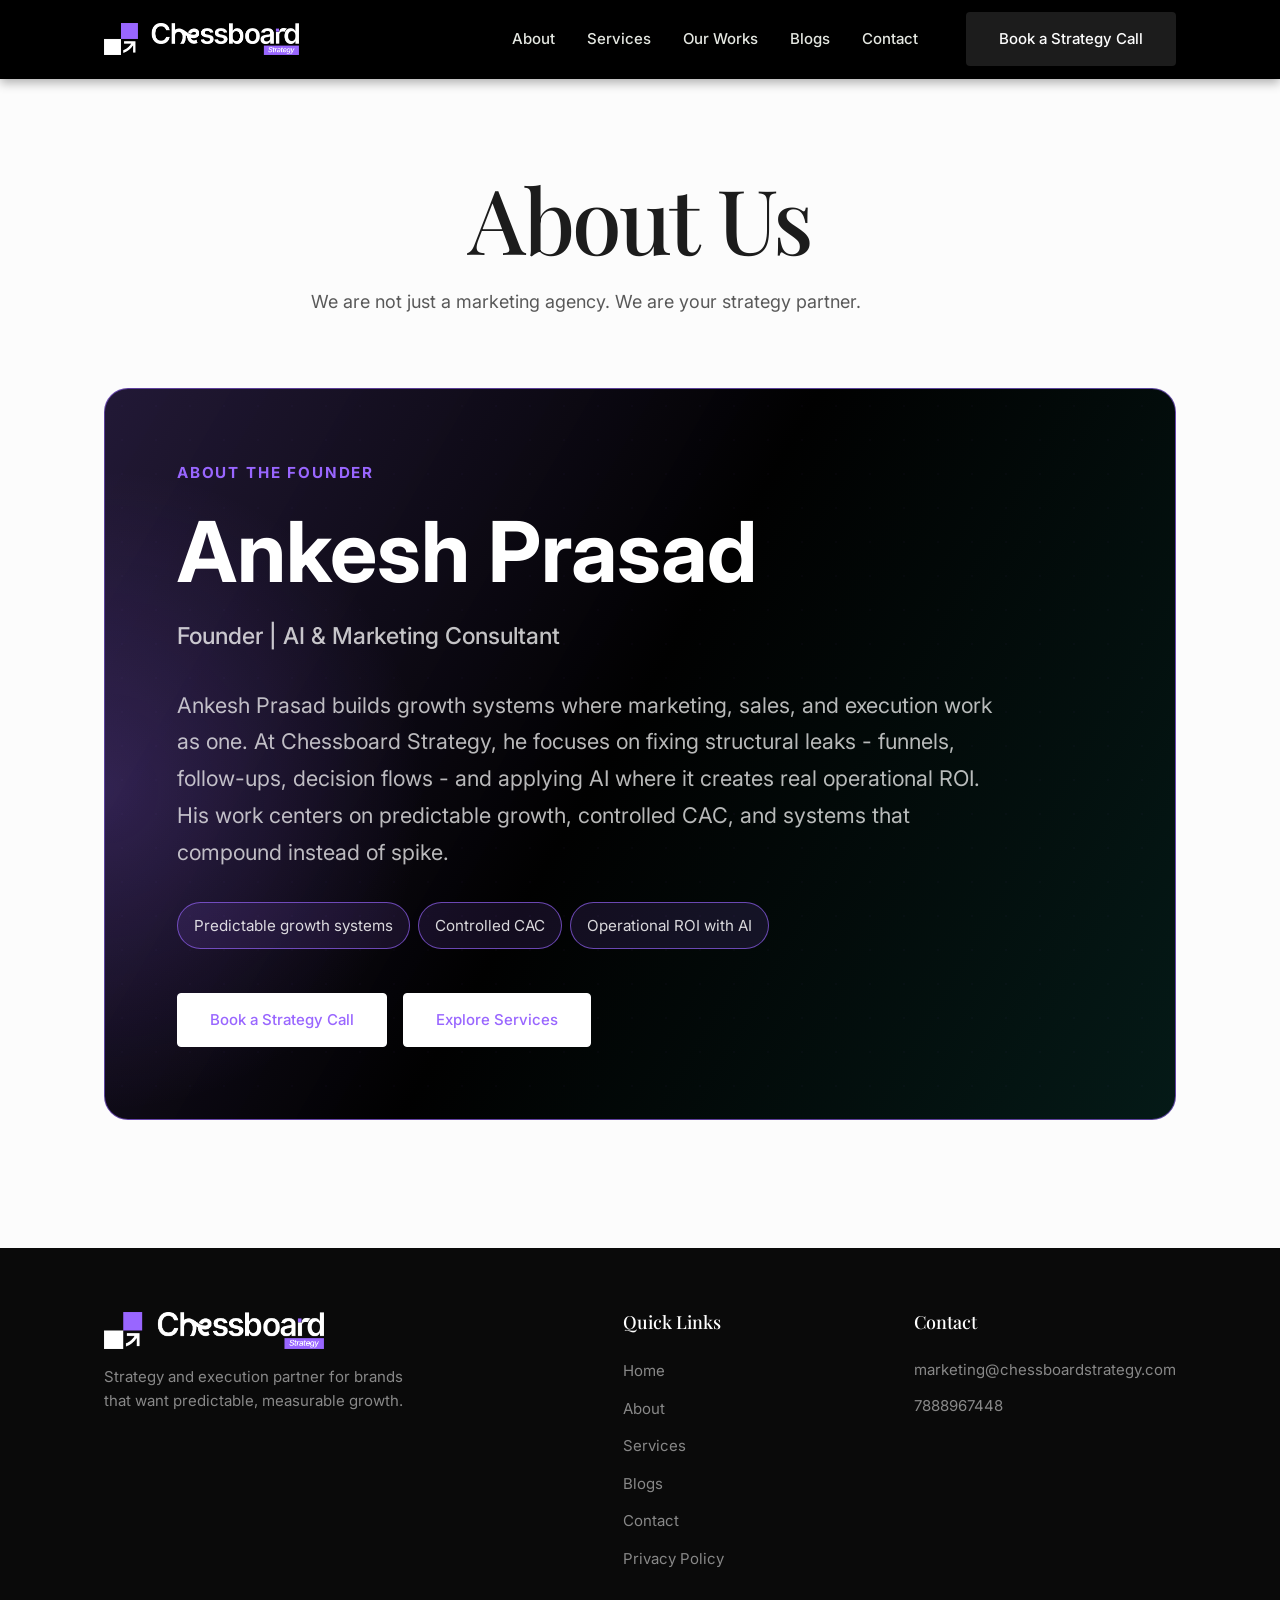
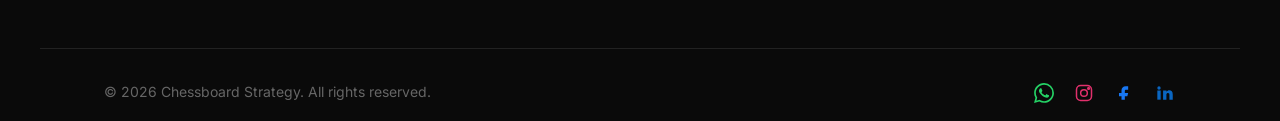
==== about.html @ 656bb7ef "Initial website commit" ====
<!DOCTYPE html>
<html lang="en">
<head>
    <meta charset="UTF-8">
    <meta name="viewport" content="width=device-width, initial-scale=1.0">
    <title>About Us | Chessboard Strategy</title>
    <meta name="description" content="Learn about Chessboard Strategy, our founder, and our strategy-first approach to business growth.">
    <link rel="preconnect" href="https://fonts.googleapis.com">
    <link rel="preconnect" href="https://fonts.gstatic.com" crossorigin>
    <link href="https://fonts.googleapis.com/css2?family=Inter:wght@300;400;500;600&family=Playfair+Display:ital,wght@0,400;0,500;0,600;0,700;1,400&display=swap" rel="stylesheet">
    <link rel="stylesheet" href="styles.css">
</head>
<body>
    <!-- Navigation -->
    <header class="site-header" id="site-header">
        <div class="container nav-container">
            <a href="index.html" class="logo">
                <img src="assets/logo_white.png" alt="Chessboard Strategy Logo">
            </a>
            <nav class="main-nav" id="main-nav">
                <ul class="nav-links">
                    <li><a href="about.html">About</a></li>
                    <li><a href="services.html">Services</a></li>
                    <li><a href="index.html#works">Our Works</a></li>
                    <li><a href="insights.html">Blogs</a></li>
                    <li><a href="contact.html">Contact</a></li>
                </ul>
                <a href="contact.html" class="btn btn-primary nav-cta">Book a Strategy Call</a>
            </nav>
            <button class="menu-toggle" id="menu-toggle" aria-label="Toggle menu">
                <span class="bar"></span><span class="bar"></span><span class="bar"></span>
            </button>
        </div>
    </header>

    <main class="about-page-main">
        <section class="about-intro section text-center fade-in-up">
            <div class="container">
                <h1 class="hero-title" style="margin-bottom: 1rem;">About Us</h1>
                <p class="hero-subtitle">We are not just a marketing agency. We are your strategy partner.</p>
            </div>
        </section>

        <!-- Founder Section -->
        <section class="founder section">
            <div class="container">
                <div class="founder-card fade-in-up">
                    <div class="founder-content">
                        <span class="founder-kicker">About the Founder</span>
                        <h2 class="founder-name">Ankesh Prasad</h2>
                        <p class="founder-title">Founder | AI & Marketing Consultant</p>
                        <p class="founder-bio">
                            Ankesh Prasad builds growth systems where marketing, sales, and execution work as one. At Chessboard Strategy, he focuses on fixing structural leaks - funnels, follow-ups, decision flows - and applying AI where it creates real operational ROI. His work centers on predictable growth, controlled CAC, and systems that compound instead of spike.
                        </p>
                        <div class="founder-tags">
                            <span class="tag">Predictable growth systems</span>
                            <span class="tag">Controlled CAC</span>
                            <span class="tag">Operational ROI with AI</span>
                        </div>
                        <div class="founder-actions">
                            <a href="contact.html" class="btn btn-primary about-founder-cta">Book a Strategy Call</a>
                            <a href="services.html" class="btn btn-outline">Explore Services</a>
                        </div>
                    </div>
                </div>
            </div>
        </section>
    </main>

    <!-- Footer -->
    <footer class="site-footer">
        <div class="container footer-container">
            <div class="footer-brand">
                <a href="index.html" class="footer-logo"><img src="assets/logo_white.png" alt="Chessboard Strategy"></a>
                <p class="footer-desc">Strategy and execution partner for brands that want predictable, measurable growth.</p>
            </div>
            <div class="footer-links">
                <h4>Quick Links</h4>
                <ul>
                    <li><a href="index.html">Home</a></li>
                    <li><a href="about.html">About</a></li>
                    <li><a href="services.html">Services</a></li>
                    <li><a href="insights.html">Blogs</a></li>
                    <li><a href="contact.html">Contact</a></li>
                    <li><a href="#">Privacy Policy</a></li>
                </ul>
            </div>
            <div class="footer-contact">
                <h4>Contact</h4>
                <p><a href="mailto:marketing@chessboardstrategy.com" style="color:#888;">marketing@chessboardstrategy.com</a></p>
                <p><a href="tel:7888967448" style="color:#888;">7888967448</a></p>
            </div>
        </div>
        <div class="container footer-bottom">
            <p>&copy; 2026 Chessboard Strategy. All rights reserved.</p>
            <div class="social-links">
                <a href="https://wa.me/917888967448" aria-label="WhatsApp" target="_blank" rel="noopener"><svg viewBox="0 0 24 24" aria-hidden="true"><path d="M17.472 14.382c-.297-.149-1.758-.867-2.03-.967-.273-.099-.471-.148-.67.15-.197.297-.767.966-.94 1.164-.173.199-.347.223-.644.075-.297-.15-1.255-.463-2.39-1.475-.888-.788-1.489-1.761-1.663-2.059-.173-.297-.018-.458.13-.606.134-.133.298-.347.446-.52.149-.174.198-.298.298-.497.099-.198.05-.371-.025-.52-.075-.149-.669-1.612-.916-2.207-.242-.579-.487-.5-.669-.51a12.8 12.8 0 0 0-.57-.01c-.198 0-.52.074-.792.372-.272.297-1.04 1.016-1.04 2.479 0 1.462 1.065 2.875 1.213 3.074.149.198 2.096 3.2 5.077 4.487.709.306 1.262.489 1.694.625.712.227 1.36.195 1.871.118.571-.085 1.758-.719 2.006-1.413.248-.694.248-1.289.173-1.413-.074-.124-.272-.198-.57-.347m-5.421 7.403h-.004a9.87 9.87 0 0 1-5.031-1.378l-.361-.214-3.741.982.998-3.648-.235-.374a9.86 9.86 0 0 1-1.51-5.26c.001-5.45 4.436-9.884 9.888-9.884 2.64 0 5.122 1.03 6.988 2.898a9.825 9.825 0 0 1 2.893 6.994c-.003 5.45-4.437 9.884-9.885 9.884m8.413-18.297A11.815 11.815 0 0 0 12.05 0C5.495 0 .16 5.335.157 11.892c0 2.096.547 4.142 1.588 5.945L.057 24l6.305-1.654a11.882 11.882 0 0 0 5.683 1.448h.005c6.554 0 11.89-5.335 11.893-11.893a11.821 11.821 0 0 0-3.48-8.413Z"></path></svg></a>
                <a href="https://www.instagram.com/chessboard.strategy/" target="_blank" rel="noopener" aria-label="Instagram"><svg viewBox="0 0 24 24" aria-hidden="true"><rect x="3" y="3" width="18" height="18" rx="5"></rect><circle cx="12" cy="12" r="4"></circle><circle cx="17.5" cy="6.5" r="1"></circle></svg></a>
                <a href="https://www.facebook.com/profile.php?id=61587739146532&sk=about" target="_blank" rel="noopener" aria-label="Facebook"><svg viewBox="0 0 24 24" aria-hidden="true"><path d="M14 8h3V4h-3c-3 0-5 2-5 5v3H6v4h3v4h4v-4h3l1-4h-4V9c0-.6.4-1 1-1z"></path></svg></a>
                <a href="#" aria-label="LinkedIn"><svg viewBox="0 0 24 24" aria-hidden="true"><path d="M4 9h4v11H4z"></path><path d="M6 4a2 2 0 1 1 0 4 2 2 0 0 1 0-4z"></path><path d="M11 9h4v1.5c.7-1 1.8-1.8 3.4-1.8 2.4 0 4.1 1.6 4.1 5V20h-4v-5.7c0-1.3-.5-2.2-1.7-2.2-1 0-1.5.6-1.8 1.2-.1.2-.1.6-.1.9V20h-4V9z"></path></svg></a>
            </div>
        </div>
    </footer>

    <script src="script.js"></script>
</body>
</html>
---- styles.css ----
/* ==========================================================================
   CSS Variables & Tokens
   ========================================================================== */
:root {
    /* Colors */
    --color-bg: #FCFCFC; /* Off-white */
    --color-bg-light: #F4F4F4; /* Very subtle grey for alternate sections */
    --color-bg-dark: #121212; /* Charcoal black */
    
    --color-text: #1C1C1C; /* Charcoal */
    --color-text-muted: #595959; /* Lighter charcoal */
    --color-text-light: #F4F4F4; /* For dark sections */
    
    --color-accent: #9BA495; /* Muted Sage Green */
    --color-accent-hover: #7E8779;
    --color-accent-light: #E4E7E1;
    --color-border: #E5E5E5;

    /* Typography */
    --font-heading: 'Playfair Display', serif;
    --font-body: 'Inter', sans-serif;
    
    /* Spacing */
    --spacing-xs: 0.5rem;
    --spacing-sm: 1rem;
    --spacing-md: 2rem;
    --spacing-lg: 4rem;
    --spacing-xl: 8rem;

    /* Transitions */
    --transition-fast: 0.2s ease-in-out;
    --transition-smooth: 0.4s cubic-bezier(0.16, 1, 0.3, 1);
    
    /* Borders & Shadows */
    --radius-sm: 4px;
    --radius-md: 8px;
    --radius-lg: 12px;
}

/* ==========================================================================
   Reset & Base
   ========================================================================== */
* {
    margin: 0;
    padding: 0;
    box-sizing: border-box;
}

html {
    scroll-behavior: smooth;
    font-size: 16px;
}

body {
    font-family: var(--font-body);
    color: var(--color-text);
    background-color: var(--color-bg);
    line-height: 1.6;
    overflow-x: hidden;
    -webkit-font-smoothing: antialiased;
    -moz-osx-font-smoothing: grayscale;
}

h1, h2, h3, h4, h5, h6 {
    font-family: var(--font-heading);
    color: var(--color-text);
    line-height: 1.2;
    font-weight: 500;
}

a {
    text-decoration: none;
    color: inherit;
    transition: color var(--transition-fast);
}

ul {
    list-style: none;
}

img {
    max-width: 100%;
    display: block;
}

.container {
    max-width: 1200px;
    margin: 0 auto;
    padding: 0 5%;
}

.section {
    padding: var(--spacing-xl) 0;
}

.section-header {
    margin-bottom: var(--spacing-lg);
    text-align: center;
}

.section-title {
    font-size: 2.5rem;
    margin-bottom: var(--spacing-sm);
}

.section-subtitle {
    font-size: 1.125rem;
    color: var(--color-text-muted);
    max-width: 600px;
    margin: 0 auto;
}

.bg-light {
    background-color: var(--color-bg-light);
}

.bg-dark {
    background-color: var(--color-bg-dark);
    color: var(--color-text-light);
}

.bg-dark h1, .bg-dark h2, .bg-dark h3, .bg-dark h4 {
    color: var(--color-text-light);
}

.text-center {
    text-align: center;
}

.about-page-main {
    padding-top: 100px;
}

.about-intro {
    padding: 4rem 0 2.5rem;
}

.about-intro .hero-title {
    font-size: clamp(3.5rem, 7vw, 6rem);
}

.about-intro + .founder {
    padding-top: 0;
}

.insights-page-main {
    padding-top: 92px;
    background-color: #ffffff;
}

.blog-hero {
    padding: clamp(3rem, 6vw, 5rem) 0 1.75rem;
}

.blog-eyebrow {
    display: block;
    margin-bottom: 1rem;
    color: #9966FF;
    font-size: 0.8rem;
    font-weight: 700;
    letter-spacing: 0.16em;
    text-transform: uppercase;
}

.blog-hero-title {
    max-width: 1180px;
    margin-bottom: 1rem;
    color: #111111;
    font-family: var(--font-body);
    font-size: clamp(2.25rem, 4.4vw, 4.2rem);
    font-weight: 700;
    line-height: 1.04;
}

.blog-hero-title span {
    color: #9966FF;
}

.blog-hero-subtitle {
    max-width: 880px;
    color: #3b3b3b;
    font-size: clamp(1.1rem, 2vw, 1.45rem);
    line-height: 1.55;
}

/* ==========================================================================
   Buttons
   ========================================================================== */
.btn {
    display: inline-flex;
    align-items: center;
    gap: 0.5rem;
    padding: 0.875rem 2rem;
    font-family: var(--font-body);
    font-size: 0.9375rem;
    font-weight: 500;
    text-align: center;
    border-radius: var(--radius-sm);
    cursor: pointer;
    transition: all var(--transition-fast);
    border: 1px solid transparent;
}

.btn-primary {
    background-color: var(--color-text);
    color: var(--color-bg);
}

.btn-primary:hover {
    background-color: #9966FF;
    color: #fff;
}

.btn-outline {
    background-color: transparent;
    border-color: var(--color-text);
    color: var(--color-text);
}

.btn-outline:hover {
    background-color: var(--color-text);
    color: var(--color-bg);
}

.btn-outline-light {
    background-color: transparent;
    border-color: var(--color-text-light);
    color: var(--color-text-light);
}

.btn-outline-light:hover {
    background-color: var(--color-text-light);
    color: var(--color-bg-dark);
}

/* ==========================================================================
   Header & Navigation
   ========================================================================== */
.site-header {
    position: fixed;
    top: 0;
    left: 0;
    width: 100%;
    z-index: 100;
    background-color: #000000;
    box-shadow: 0 4px 10px rgba(0, 0, 0, 0.3);
    border-bottom: 1px solid transparent;
    transition: border-bottom var(--transition-fast), padding var(--transition-fast), background-color var(--transition-fast);
    padding: 0.75rem 0; /* Reduced nav height */
}

.site-header.scrolled {
    padding: 0.5rem 0; /* Reduced scrolled nav height */
    background-color: rgba(0, 0, 0, 0.95);
    backdrop-filter: blur(10px);
}

.nav-container {
    display: flex;
    justify-content: space-between;
    align-items: center;
}

.logo {
    display: flex;
    align-items: center;
}

.logo img {
    height: 32px; /* Reverted to 32px */
    width: auto;
    display: block;
}

.main-nav {
    display: flex;
    align-items: center;
    gap: 3rem;
}

.nav-links {
    display: flex;
    gap: 2rem;
}

.nav-links a {
    font-size: 0.9375rem;
    font-weight: 500;
    color: #E4E7E1;
}

.nav-links a:hover {
    color: #FFFFFF;
}

.menu-toggle {
    display: none;
    flex-direction: column;
    gap: 6px;
    background: none;
    border: none;
    cursor: pointer;
}

.menu-toggle .bar {
    width: 24px;
    height: 2px;
    background-color: #FFFFFF;
    transition: var(--transition-fast);
}

/* ==========================================================================
   Hero Section
   ========================================================================== */
.hero {
    min-height: 100vh;
    display: flex;
    align-items: center;
    padding-top: 80px;
    position: relative;
    overflow: hidden;
    background-color: #000000;
    color: #9966FF;
}

.medusae-canvas {
    position: absolute;
    inset: 0;
    width: 100%;
    height: 100%;
    pointer-events: none;
    z-index: 1;
    opacity: 0.95;
}

.hero::after {
    content: "";
    position: absolute;
    inset: 0;
    z-index: 2;
    pointer-events: none;
    background:
        radial-gradient(circle at 50% 48%, rgba(0, 0, 0, 0.12), transparent 42%),
        linear-gradient(180deg, rgba(0, 0, 0, 0), rgba(0, 0, 0, 0.28) 92%);
}

.hero-btn {
    background-color: transparent !important;
    border: 1px solid #FFFFFF !important;
    color: #FFFFFF !important;
    transition: all 0.3s ease;
}

.hero-btn:hover, .hero-btn:active {
    background-color: #9966FF !important;
    border-color: #9966FF !important;
    color: #FFFFFF !important;
}

@supports (background: paint(something)) {
    #hero {
        --ring-radius: 100;
        --ring-thickness: 600;
        --particle-count: 80;
        --particle-rows: 25;
        --particle-size: 2;
        --particle-color: colourful; /* Custom colorful option added */
        --particle-min-alpha: 0.1;
        --particle-max-alpha: 1.0;
        --seed: 200;
        background-image: paint(ring-particles);
    }
}

@property --animation-tick { syntax: '<number>'; inherits: false; initial-value: 0; }
@property --ring-radius { syntax: '<number> | auto'; inherits: false; initial-value: auto; }
@property --ring-x { syntax: '<number>'; inherits: false; initial-value: 50; }
@property --ring-y { syntax: '<number>'; inherits: false; initial-value: 50; }
@property --ring-interactive { syntax: '<number>'; inherits: false; initial-value: 0; }

@keyframes ripple { 0% { --animation-tick: 0; } 100% { --animation-tick: 1; } }
@keyframes ring { 0% { --ring-radius: 150; } 100% { --ring-radius: 250; } }

#hero {
    animation: ripple 6s linear infinite, ring 6s ease-in-out infinite alternate;
    transition: --ring-x 3s ease, --ring-y 3s ease;
}

.hero-container {
    width: 100%;
    position: relative;
    z-index: 3;
}

.trust-line {
    font-size: 0.875rem;
    text-transform: uppercase;
    letter-spacing: 0.05em;
    color: var(--color-accent);
    margin-bottom: var(--spacing-sm);
    font-weight: 600;
}

.hero-title {
    font-size: clamp(3rem, 5vw, 4.5rem);
    margin-bottom: var(--spacing-md);
    letter-spacing: -0.03em;
}

.hero-subtitle {
    font-size: 1.125rem;
    color: var(--color-text-muted);
    margin-bottom: var(--spacing-md);
    max-width: 90%;
}

.hero-actions {
    display: flex;
    gap: 1rem;
}



/* ==========================================================================
   Pillars Section
   ========================================================================== */
.pillars-grid {
    display: grid;
    grid-template-columns: repeat(3, 1fr);
    gap: var(--spacing-md);
}

.pillar-card {
    padding: var(--spacing-md);
    border: 1px solid var(--color-border);
    border-radius: var(--radius-md);
    background: #fff;
    transition: transform var(--transition-smooth);
}

.pillar-card:hover {
    transform: translateY(-5px);
}

.pillar-title {
    font-size: 1.5rem;
    margin-bottom: var(--spacing-sm);
}

.pillar-text {
    color: var(--color-text-muted);
    font-size: 0.9375rem;
}

/* ==========================================================================
   Services Section
   ========================================================================== */
.services-grid {
    display: grid;
    grid-template-columns: repeat(auto-fit, minmax(320px, 1fr));
    gap: var(--spacing-md);
}

.service-card {
    background-color: #fff;
    padding: var(--spacing-md);
    border: 1px solid var(--color-border);
    border-radius: var(--radius-md);
    transition: border-color var(--transition-fast);
}

.service-card:hover {
    border-color: var(--color-text);
}

.service-title {
    font-size: 1.5rem;
    margin-bottom: var(--spacing-sm);
}

.service-card p {
    font-size: 0.9375rem;
    margin-bottom: 0.5rem;
    color: var(--color-text-muted);
}

.service-card strong {
    color: var(--color-text);
    font-weight: 500;
}

.service-link {
    display: inline-block;
    margin-top: var(--spacing-sm);
    font-weight: 500;
    font-size: 0.9375rem;
    color: var(--color-accent);
}

.service-link:hover {
    color: var(--color-text);
}

.services-detail {
    background-color: #000000;
    color: #ffffff;
}

.service-nav {
    position: sticky;
    top: 76px;
    z-index: 10;
    display: flex;
    flex-wrap: wrap;
    gap: 0.75rem;
    margin-bottom: 3rem;
    padding: 1rem;
    border: 1px solid rgba(255, 255, 255, 0.1);
    border-radius: var(--radius-md);
    background-color: rgba(10, 10, 10, 0.88);
    backdrop-filter: blur(12px);
}

.service-nav a {
    padding: 0.65rem 0.95rem;
    border: 1px solid rgba(255, 255, 255, 0.12);
    border-radius: 999px;
    color: rgba(255, 255, 255, 0.72);
    font-size: 0.9rem;
}

.service-nav a:hover {
    border-color: #9966FF;
    color: #ffffff;
}

.service-detail-card {
    scroll-margin-top: 120px;
    margin-bottom: 2rem;
    padding: clamp(1.5rem, 4vw, 3rem);
    border: 1px solid rgba(153, 102, 255, 0.28);
    border-radius: 24px;
    background:
        linear-gradient(135deg, rgba(153, 102, 255, 0.1), rgba(255, 255, 255, 0.03)),
        #17171D;
}

.service-detail-main {
    max-width: 850px;
    margin-bottom: 2rem;
}

.service-kicker {
    display: inline-block;
    margin-bottom: 0.9rem;
    color: #9966FF;
    font-size: 0.82rem;
    font-weight: 700;
    text-transform: uppercase;
    letter-spacing: 0.08em;
}

.service-detail-main h2 {
    color: #ffffff;
    font-family: var(--font-body);
    font-size: clamp(2rem, 4vw, 3.4rem);
    font-weight: 700;
    margin-bottom: 1rem;
}

.service-detail-main p,
.service-detail-grid p,
.service-detail-grid li {
    color: rgba(255, 255, 255, 0.68);
    font-size: 1rem;
}

.service-detail-grid {
    display: grid;
    grid-template-columns: 1.35fr 1fr;
    gap: 1.25rem;
}

.service-detail-grid > div {
    padding: 1.25rem;
    border: 1px solid rgba(255, 255, 255, 0.09);
    border-radius: 16px;
    background-color: rgba(0, 0, 0, 0.18);
}

.service-detail-grid h3 {
    color: #ffffff;
    font-family: var(--font-body);
    font-size: 1.05rem;
    font-weight: 700;
    margin-bottom: 0.85rem;
}

.service-detail-grid ul {
    display: grid;
    gap: 0.65rem;
    list-style: none;
}

.service-detail-grid li {
    position: relative;
    padding-left: 1rem;
}

.service-detail-grid li::before {
    content: "";
    position: absolute;
    left: 0;
    top: 0.7em;
    width: 5px;
    height: 5px;
    border-radius: 50%;
    background-color: #9966FF;
}

.services-summary-section {
    margin-top: 5rem;
}

.services-explore-wrap {
    position: relative;
    display: inline-flex;
    flex-direction: column;
    align-items: center;
}

.home-service-nav {
    position: absolute;
    top: calc(100% + 1.25rem);
    left: 50%;
    z-index: 5;
    width: min(902px, 90vw);
    display: flex;
    flex-wrap: wrap;
    gap: 0.75rem;
    justify-content: flex-start;
    padding: 1rem;
    border: 1px solid rgba(255, 255, 255, 0.1);
    border-radius: 6px;
    background-color: #050505;
    box-shadow: 0 18px 46px rgba(0, 0, 0, 0.42);
    opacity: 0;
    visibility: hidden;
    transform: translate(-50%, 10px);
    transition: opacity var(--transition-fast), transform var(--transition-fast), visibility var(--transition-fast);
}

.services-explore-wrap:hover .home-service-nav,
.services-explore-wrap:focus-within .home-service-nav {
    opacity: 1;
    visibility: visible;
    transform: translate(-50%, 0);
}

.home-service-nav a {
    display: inline-flex;
    align-items: center;
    min-height: 44px;
    padding: 0.65rem 1rem;
    border: 1px solid rgba(255, 255, 255, 0.12);
    border-radius: 999px;
    color: rgba(255, 255, 255, 0.68);
    font-size: 0.92rem;
    font-weight: 600;
    white-space: nowrap;
}

.home-service-nav a:hover {
    border-color: #9966FF;
    color: #ffffff;
}

.premium-services {
    text-align: center;
}

.premium-services-header {
    max-width: 760px;
    margin: 0 auto 4rem;
}

.premium-services-header h3 {
    color: #ffffff;
    font-family: var(--font-body);
    font-size: clamp(2.5rem, 5vw, 4rem);
    font-weight: 700;
    line-height: 1.05;
    margin-bottom: 1.25rem;
}

.premium-services-header p {
    color: rgba(255, 255, 255, 0.62);
    font-size: clamp(1.05rem, 2vw, 1.45rem);
    line-height: 1.6;
}

.premium-services-grid {
    display: grid;
    grid-template-columns: repeat(2, minmax(0, 1fr));
    gap: 2rem;
    text-align: left;
}

.premium-service-card {
    min-height: 160px;
    display: grid;
    grid-template-columns: auto 1fr auto;
    align-items: center;
    gap: 1.75rem;
    padding: 2rem;
    border: 1px solid rgba(255, 255, 255, 0.12);
    border-radius: 24px;
    background:
        linear-gradient(135deg, rgba(153, 102, 255, 0.08), rgba(255, 255, 255, 0.03)),
        #17171D;
    color: #ffffff;
    transition: transform var(--transition-fast), border-color var(--transition-fast), box-shadow var(--transition-fast);
}

.premium-service-card:hover {
    transform: translateY(-4px);
    border-color: rgba(153, 102, 255, 0.82);
    box-shadow: 0 18px 60px rgba(153, 102, 255, 0.16);
}

.premium-service-icon {
    display: flex;
    align-items: center;
    justify-content: center;
    width: 72px;
    height: 72px;
    position: relative;
    border-radius: 20px;
    background-color: rgba(153, 102, 255, 0.16);
    color: #9966FF;
    overflow: hidden;
}

.premium-service-icon svg {
    width: 32px;
    height: 32px;
    transition: transform var(--transition-fast);
}

.premium-service-card:hover .premium-service-icon {
    background-color: rgba(153, 102, 255, 0.24);
}

.premium-service-card:hover .premium-service-icon svg {
    transform: scale(1.1);
}

/* Animations for specific SVGs */
.premium-service-card:hover .icon-strategy .svg-pulse {
    animation: icon-pulse-anim 1.5s ease-in-out infinite alternate;
}

.premium-service-card:hover .icon-growth .bar-1 { animation: bar-rise 0.8s ease infinite alternate; }
.premium-service-card:hover .icon-growth .bar-2 { animation: bar-rise 0.8s ease 0.2s infinite alternate; }
.premium-service-card:hover .icon-growth .bar-3 { animation: bar-rise 0.8s ease 0.4s infinite alternate; }

.premium-service-card:hover .icon-ads .svg-spin {
    animation: icon-spin-anim 4s linear infinite;
}

.premium-service-card:hover .icon-social .node-1 { animation: node-pop 1s ease infinite alternate; }
.premium-service-card:hover .icon-social .node-2 { animation: node-pop 1s ease 0.3s infinite alternate; }
.premium-service-card:hover .icon-social .node-3 { animation: node-pop 1s ease 0.6s infinite alternate; }

.premium-service-card:hover .icon-web .code-left { animation: code-move-left 1s ease infinite alternate; }
.premium-service-card:hover .icon-web .code-right { animation: code-move-right 1s ease infinite alternate; }
.premium-service-card:hover .icon-web .code-slash { animation: code-slash-tilt 1s ease infinite alternate; }

.premium-service-card:hover .icon-revenue .money-path {
    animation: money-flow 1.5s ease infinite alternate;
}

.premium-service-copy {
    display: grid;
    gap: 0.35rem;
}

.premium-service-copy strong {
    color: #ffffff;
    font-size: clamp(1.25rem, 2vw, 1.65rem);
    line-height: 1.2;
}

.premium-service-copy small {
    color: rgba(255, 255, 255, 0.52);
    font-size: 1rem;
}

.premium-service-arrow {
    color: rgba(255, 255, 255, 0.42);
    font-size: 2rem;
    transition: color var(--transition-fast), transform var(--transition-fast);
}

.premium-service-card:hover .premium-service-arrow {
    color: #9966FF;
    transform: translateX(4px);
}

@keyframes icon-pulse-anim {
    to { transform: scale(1.15); opacity: 0.7; transform-origin: center; }
}

@keyframes bar-rise {
    0% { transform: scaleY(0.7); transform-origin: bottom; }
    100% { transform: scaleY(1.1); transform-origin: bottom; }
}

@keyframes icon-spin-anim {
    to { transform: rotate(360deg); transform-origin: center; }
}

@keyframes node-pop {
    to { transform: scale(1.5); transform-origin: center; fill: currentColor; }
}

@keyframes code-move-left {
    to { transform: translateX(-2px); }
}

@keyframes code-move-right {
    to { transform: translateX(2px); }
}

@keyframes code-slash-tilt {
    to { transform: rotate(10deg); transform-origin: center; }
}

@keyframes money-flow {
    0% { stroke-dasharray: 40; stroke-dashoffset: 40; }
    100% { stroke-dasharray: 40; stroke-dashoffset: 0; }
}

/* ==========================================================================
   Process Timeline
   ========================================================================== */
.process-timeline {
    display: grid;
    grid-template-columns: repeat(6, 1fr);
    gap: var(--spacing-sm);
    position: relative;
}

.process-timeline::before {
    content: '';
    position: absolute;
    top: 24px;
    left: 5%;
    right: 5%;
    height: 1px;
    background-color: var(--color-border);
    z-index: 0;
}

.process-step {
    text-align: center;
    position: relative;
    z-index: 1;
}

.process-icon {
    display: flex;
    align-items: center;
    justify-content: center;
    width: 48px;
    height: 48px;
    background-color: var(--color-bg);
    border: 1px solid var(--color-border);
    border-radius: 50%;
    margin: 0 auto var(--spacing-sm);
    font-family: var(--font-heading);
    font-size: 1.75rem;
    color: var(--color-accent);
    transition: border-color var(--transition-fast), box-shadow var(--transition-fast);
}

.process-step:hover .process-icon,
.process-step:active .process-icon {
    border-color: #9966FF;
    box-shadow: 0 0 0 3px rgba(153, 102, 255, 0.18);
}

.process-title {
    font-size: 1.125rem;
    margin-bottom: 0.5rem;
}

.process-text {
    font-size: 0.875rem;
    color: var(--color-text-muted);
}

/* ==========================================================================
   Founder Section
   ========================================================================== */
.founder-card {
    position: relative;
    overflow: hidden;
    background:
        radial-gradient(circle at 0% 55%, rgba(153, 102, 255, 0.2), transparent 28%),
        linear-gradient(120deg, rgba(153, 102, 255, 0.18), rgba(0, 0, 0, 0.92) 48%, rgba(4, 27, 24, 0.92)),
        #08080A;
    border: 1px solid rgba(153, 102, 255, 0.58);
    border-radius: 24px;
    overflow: hidden;
}

.founder-card::before {
    content: "";
    position: absolute;
    inset: 0;
    pointer-events: none;
    background-image: radial-gradient(circle, rgba(153, 102, 255, 0.2) 1px, transparent 1px);
    background-size: 34px 34px;
    opacity: 0.12;
}

.founder-content {
    position: relative;
    z-index: 1;
    max-width: 960px;
    padding: clamp(2rem, 6vw, 4.5rem);
    display: flex;
    flex-direction: column;
    justify-content: center;
}

.founder-kicker {
    margin-bottom: 1.5rem;
    color: #9966FF;
    font-size: 0.95rem;
    font-weight: 700;
    letter-spacing: 0.12em;
    text-transform: uppercase;
}

.founder-name {
    color: #ffffff;
    font-family: var(--font-body);
    font-size: clamp(3rem, 7vw, 5.25rem);
    font-weight: 700;
    line-height: 1;
    margin-bottom: 1.5rem;
}

.founder-title {
    color: rgba(255, 255, 255, 0.76);
    font-weight: 500;
    margin-bottom: 2rem;
    font-size: clamp(1.15rem, 2vw, 1.45rem);
}

.founder-bio {
    max-width: 890px;
    color: rgba(255, 255, 255, 0.72);
    margin-bottom: var(--spacing-md);
    font-size: clamp(1.05rem, 2vw, 1.35rem);
    line-height: 1.7;
}

.founder-tags {
    display: flex;
    flex-wrap: wrap;
    gap: 0.5rem;
    margin-bottom: var(--spacing-md);
}

.tag {
    font-size: 0.95rem;
    padding: 0.65rem 1rem;
    border: 1px solid rgba(153, 102, 255, 0.65);
    border-radius: 50px;
    color: rgba(255, 255, 255, 0.84);
    background-color: rgba(153, 102, 255, 0.12);
}

.founder-actions {
    display: flex;
    flex-wrap: wrap;
    gap: 1rem;
    margin-top: 0.75rem;
}

.founder-actions .btn-primary {
    background-color: #ffffff;
    border-color: #ffffff;
    color: #9966FF;
}

.founder-actions .about-founder-cta {
    background-color: #ffffff !important;
    border-color: #ffffff !important;
    color: #9966FF !important;
}

.founder-actions .about-founder-cta:hover,
.founder-actions .about-founder-cta:active {
    background-color: #9966FF !important;
    border-color: #9966FF !important;
    color: #ffffff !important;
}

.founder-actions .btn-outline {
    background-color: #ffffff;
    border-color: #ffffff;
    color: #9966FF;
}

.founder-actions .btn-outline:hover,
.founder-actions .btn-outline:active {
    background-color: #9966FF;
    border-color: #9966FF;
    color: #ffffff;
}

/* ==========================================================================
   Works / Video Slider
   ========================================================================== */
.works {
    overflow: hidden;
    background-color: #000000;
    color: #ffffff;
}

.works .container {
    max-width: 1440px;
}

.works .section-header {
    text-align: center;
    margin-bottom: 2.5rem;
}

.works .section-title {
    max-width: 1180px;
    color: #ffffff;
    font-family: var(--font-body);
    font-size: clamp(2.6rem, 5vw, 4.6rem);
    font-weight: 700;
    line-height: 1.05;
    margin: 0 auto 1.5rem;
}

.works .section-subtitle {
    max-width: none;
    margin: 0 auto;
    color: rgba(255, 255, 255, 0.86);
    font-size: clamp(1.1rem, 2vw, 1.7rem);
}

.scene,
.a3d {
    display: block;
}

.scene {
    min-height: 440px;
    overflow: hidden;
    perspective: none;
    mask: linear-gradient(90deg, transparent, #000 8% 92%, transparent);
}

.a3d {
    display: grid;
    grid-auto-flow: column;
    grid-auto-columns: minmax(260px, 18vw);
    gap: 2rem;
    width: max-content;
    padding: 2rem 8vw;
    transform-style: flat;
    animation: works-slide-x 36s linear infinite alternate;
}

.scene:hover .a3d {
    animation-play-state: paused;
}

@keyframes works-slide-x {
    to {
        transform: translateX(calc(-100% + 100vw));
    }
}

.scene .card {
    width: 100%;
    aspect-ratio: 7 / 10;
    object-fit: cover;
    border-radius: 1.5em;
    backface-visibility: visible;
    box-shadow: 0 24px 70px rgba(0, 0, 0, 0.42);
    transform: none;
    background-color: #000000;
}

@media (prefers-reduced-motion: reduce) {
    .a3d {
        animation-duration: 128s;
    }
}

.video-slider {
    display: none;
    position: relative;
}

.video-slider-track {
    display: grid;
    grid-auto-flow: column;
    grid-auto-columns: minmax(380px, 31%);
    gap: 2rem;
    overflow-x: auto;
    scroll-snap-type: x mandatory;
    scroll-behavior: smooth;
    scrollbar-width: none;
    padding: 0 0 0.75rem;
}

.video-slider-track::-webkit-scrollbar {
    display: none;
}

.video-slide {
    scroll-snap-align: start;
}

.video-placeholder {
    position: relative;
    aspect-ratio: 3 / 4.2;
    min-height: 620px;
    border: 1px solid rgba(255, 255, 255, 0.1);
    border-radius: 18px;
    overflow: hidden;
    background:
        linear-gradient(135deg, rgba(153, 102, 255, 0.12), rgba(255, 255, 255, 0.03)),
        #111111;
}

.work-video {
    width: 100%;
    height: 100%;
    display: block;
    object-fit: cover;
    background-color: #000000;
}

.video-play-icon {
    position: absolute;
    left: 50%;
    top: 50%;
    width: 64px;
    height: 64px;
    transform: translate(-50%, -50%);
    border: 1px solid rgba(28, 28, 28, 0.24);
    border-radius: 50%;
    background-color: rgba(0, 0, 0, 0.68);
}

.video-play-icon::after {
    content: "";
    position: absolute;
    left: 26px;
    top: 20px;
    width: 0;
    height: 0;
    border-top: 12px solid transparent;
    border-bottom: 12px solid transparent;
    border-left: 18px solid #9966FF;
}

.slider-btn {
    position: absolute;
    top: 50%;
    z-index: 5;
    width: 44px;
    height: 44px;
    transform: translateY(-50%);
    border: 1px solid rgba(255, 255, 255, 0.24);
    border-radius: 50%;
    background-color: rgba(0, 0, 0, 0.72);
    color: #ffffff;
    font-size: 2rem;
    line-height: 1;
    cursor: pointer;
    transition: border-color var(--transition-fast), color var(--transition-fast), box-shadow var(--transition-fast);
}

.slider-btn:hover {
    border-color: #9966FF;
    color: #9966FF;
    box-shadow: 0 0 0 3px rgba(153, 102, 255, 0.16);
}

.slider-btn-prev {
    left: 1rem;
}

.slider-btn-next {
    right: 1rem;
}

/* ==========================================================================
   Clients
   ========================================================================== */
.clients-label {
    font-size: 0.875rem;
    text-transform: uppercase;
    letter-spacing: 0.1em;
    color: var(--color-text-muted);
    margin-bottom: var(--spacing-md);
}

.clients-marquee {
    display: flex;
    overflow: hidden;
    width: 100%;
    mask-image: linear-gradient(90deg, transparent, #000 10%, #000 90%, transparent);
}

.clients-logo-strip {
    display: flex;
    flex: 0 0 auto;
    align-items: center;
    gap: clamp(3rem, 7vw, 7rem);
    min-width: max-content;
    padding-right: clamp(3rem, 7vw, 7rem);
    animation: clients-marquee 28s linear infinite;
}

.clients-marquee:hover .clients-logo-strip {
    animation-play-state: paused;
}

.client-logo {
    display: inline-flex;
    align-items: center;
    justify-content: center;
    transition: opacity var(--transition-fast);
    opacity: 0.78;
    cursor: default;
}

.client-logo img {
    width: auto;
    height: clamp(48px, 6vw, 82px);
    max-width: 180px;
    object-fit: contain;
}

.client-logo:hover {
    opacity: 1;
}

@keyframes clients-marquee {
    to {
        transform: translateX(-100%);
    }
}

/* ==========================================================================
   Blog Section
   ========================================================================== */
.blog-page-section {
    padding: 1.5rem 0 var(--spacing-xl);
}

.blog-grid {
    display: grid;
    grid-template-columns: repeat(3, minmax(0, 1fr));
    gap: 1.5rem;
}

.blog-card {
    overflow: hidden;
    background-color: #ffffff;
    border: 1px solid #e8e8e8;
    border-radius: 14px;
    box-shadow: 0 18px 42px rgba(0, 0, 0, 0.08);
    transition: transform var(--transition-fast), box-shadow var(--transition-fast), border-color var(--transition-fast);
}

.blog-card:hover {
    transform: translateY(-4px);
    border-color: rgba(153, 102, 255, 0.35);
    box-shadow: 0 24px 56px rgba(0, 0, 0, 0.12);
}

.blog-image {
    width: 100%;
    aspect-ratio: 16 / 9;
    object-fit: cover;
    background-color: #f2f2f2;
}

.blog-card-body {
    padding: 1.25rem;
}

.blog-tag {
    font-size: 0.75rem;
    text-transform: uppercase;
    letter-spacing: 0.12em;
    color: #9966FF;
    font-weight: 700;
    display: block;
    margin-bottom: 0.7rem;
}

.blog-title {
    color: #111111;
    font-family: var(--font-body);
    font-size: clamp(1.2rem, 1.6vw, 1.55rem);
    font-weight: 700;
    line-height: 1.25;
    margin-bottom: 0.75rem;
}

.blog-excerpt {
    color: #4f4f4f;
    font-size: 1rem;
    line-height: 1.65;
    margin-bottom: 1.25rem;
}

.blog-link {
    color: #111111;
    font-size: 0.95rem;
    font-weight: 700;
}

.blog-link:hover {
    color: #9966FF;
}

.article-main {
    padding-top: 92px;
    background-color: #ffffff;
}

.article-hero {
    padding: clamp(3rem, 6vw, 5.25rem) 0 2rem;
}

.article-kicker {
    display: block;
    margin-bottom: 1rem;
    color: #9966FF;
    font-size: 0.8rem;
    font-weight: 700;
    letter-spacing: 0.16em;
    text-transform: uppercase;
}

.article-title {
    max-width: 980px;
    margin-bottom: 1rem;
    color: #111111;
    font-family: var(--font-body);
    font-size: clamp(2.5rem, 5vw, 4.75rem);
    font-weight: 700;
    line-height: 1.05;
}

.article-summary {
    max-width: 780px;
    color: #4f4f4f;
    font-size: clamp(1.05rem, 2vw, 1.35rem);
    line-height: 1.6;
}

.article-image {
    width: 100%;
    max-height: 520px;
    object-fit: cover;
    border-radius: 16px;
    margin-top: 2.5rem;
}

.article-content {
    max-width: 820px;
    padding: 2rem 5% var(--spacing-xl);
}

.article-content h2 {
    margin: 2.25rem 0 0.85rem;
    color: #111111;
    font-family: var(--font-body);
    font-size: 1.65rem;
    font-weight: 700;
}

.article-content p,
.article-content li {
    color: #3f3f3f;
    font-size: 1.05rem;
    line-height: 1.8;
}

.article-content p {
    margin-bottom: 1.1rem;
}

.article-content ul {
    list-style: disc;
    padding-left: 1.35rem;
    margin: 0 0 1.25rem;
}

.article-back-link {
    display: inline-flex;
    margin-bottom: 1.25rem;
    color: #9966FF;
    font-weight: 700;
}

/* ==========================================================================
   Contact Section
   ========================================================================== */
.contact-container {
    display: grid;
    grid-template-columns: 1fr 1fr;
    gap: var(--spacing-xl);
}

.contact-title {
    font-size: 2.5rem;
    margin-bottom: var(--spacing-sm);
}

.contact-subtitle {
    color: var(--color-text-light);
    opacity: 0.8;
    font-size: 1.125rem;
    margin-bottom: var(--spacing-md);
}

.contact-details p {
    margin-bottom: 0.5rem;
    color: var(--color-text-light);
    opacity: 0.9;
}

.contact-details a {
    color: #fff;
}

.contact-details a:hover {
    text-decoration: underline;
}

.contact-serving {
    margin-top: 1rem;
    font-style: italic;
    opacity: 0.6 !important;
}

.contact-ctas {
    display: flex;
    flex-wrap: wrap;
    gap: 1rem;
    margin-top: var(--spacing-lg);
}

/* Form Styles */
.contact-form {
    background-color: #1A1A1A;
    padding: var(--spacing-md);
    border-radius: var(--radius-md);
}

.form-group {
    margin-bottom: 1.5rem;
}

.form-group label {
    display: block;
    margin-bottom: 0.5rem;
    font-size: 0.875rem;
    color: var(--color-text-light);
    opacity: 0.8;
}

.form-group input,
.form-group textarea {
    width: 100%;
    padding: 0.875rem;
    background-color: transparent;
    border: 1px solid #333;
    border-radius: var(--radius-sm);
    color: #fff;
    font-family: var(--font-body);
    transition: border-color var(--transition-fast);
}

.form-group input:focus,
.form-group textarea:focus {
    outline: none;
    border-color: var(--color-accent);
}

.form-submit {
    width: 100%;
}

/* ==========================================================================
   Footer
   ========================================================================== */
.site-footer {
    background-color: #0A0A0A;
    color: #fff;
    padding: var(--spacing-lg) 0 var(--spacing-sm);
}

.footer-container {
    display: grid;
    grid-template-columns: 2fr 1fr 1fr;
    gap: var(--spacing-lg);
    margin-bottom: var(--spacing-lg);
}

.footer-logo {
    margin-bottom: 1rem;
    display: inline-flex;
    align-items: center;
}

.footer-logo img {
    width: 220px;
    height: auto;
}

.footer-desc {
    color: #888;
    max-width: 300px;
    font-size: 0.9375rem;
}

.footer-links h4,
.footer-contact h4 {
    font-size: 1.125rem;
    margin-bottom: 1.5rem;
    color: #ffffff;
}

.footer-links ul li {
    margin-bottom: 0.75rem;
}

.footer-links ul a {
    color: #888;
    font-size: 0.9375rem;
}

.footer-links ul a:hover {
    color: #fff;
}

.footer-contact p {
    color: #888;
    font-size: 0.9375rem;
    margin-bottom: 0.75rem;
}

.footer-bottom {
    display: flex;
    justify-content: space-between;
    align-items: center;
    padding-top: var(--spacing-md);
    border-top: 1px solid #222;
    color: #666;
    font-size: 0.875rem;
}

.social-links {
    display: flex;
    gap: 1rem;
}

.social-links a {
    display: inline-flex;
    align-items: center;
    justify-content: center;
    width: 24px;
    height: 24px;
    color: #888;
    transition: all 0.3s ease;
}

.social-links svg {
    width: 20px;
    height: 20px;
    fill: none;
    stroke: currentColor;
    stroke-width: 1.8;
    stroke-linecap: round;
    stroke-linejoin: round;
}

.social-links a[aria-label="WhatsApp"] svg,
.social-links a[aria-label="Facebook"] svg,
.social-links a[aria-label="LinkedIn"] svg {
    fill: currentColor;
    stroke: none;
}

.social-links a[aria-label="WhatsApp"] { color: #25D366; }
.social-links a[aria-label="Instagram"] { color: #E1306C; }
.social-links a[aria-label="Facebook"] { color: #1877F2; }
.social-links a[aria-label="LinkedIn"] { color: #0A66C2; }

.social-links a:hover {
    filter: brightness(1.2);
    transform: translateY(-2px);
}

/* ==========================================================================
   Animations
   ========================================================================== */
.fade-in-up {
    opacity: 1;
    transform: translateY(0);
    transition: opacity 0.8s ease-out, transform 0.8s ease-out;
}

.js-enabled .fade-in-up {
    opacity: 0;
    transform: translateY(30px);
}

.js-enabled .fade-in-up.visible {
    opacity: 1;
    transform: translateY(0);
}

.delay-1 { transition-delay: 0.1s; }
.delay-2 { transition-delay: 0.2s; }
.delay-3 { transition-delay: 0.3s; }
.delay-4 { transition-delay: 0.4s; }
.delay-5 { transition-delay: 0.5s; }

/* ==========================================================================
   Works Section Slider
   ========================================================================== */
.scene {
    position: relative;
    width: 100%;
    overflow: hidden;
    padding: 2rem 0;
    -webkit-mask-image: linear-gradient(to right, transparent, black 8%, black 92%, transparent);
    mask-image: linear-gradient(to right, transparent, black 8%, black 92%, transparent);
}

.a3d {
    display: flex;
    gap: 1.5rem;
    width: max-content;
    animation: works-slide 25s linear infinite;
}

.a3d .card {
    width: 280px;
    height: 400px;
    object-fit: cover;
    border-radius: var(--radius-md);
    flex-shrink: 0;
}

@keyframes works-slide {
    0% { transform: translateX(0); }
    100% { transform: translateX(calc(-50% - 0.75rem)); }
}

/* ==========================================================================
   Responsive Design
   ========================================================================== */
@media (max-width: 992px) {
    .hero-container {
        grid-template-columns: 1fr;
        text-align: center;
    }

    .hero-subtitle {
        margin: 0 auto var(--spacing-md);
    }

    .hero-actions {
        justify-content: center;
    }

    .abstract-grid {
        max-width: 400px;
        margin: 0 auto;
    }

    .pillars-grid {
        grid-template-columns: repeat(auto-fit, minmax(280px, 1fr));
    }

    .blog-grid {
        grid-template-columns: repeat(2, minmax(0, 1fr));
    }

    .process-timeline {
        grid-template-columns: 1fr;
        gap: var(--spacing-md);
    }

    .process-timeline::before {
        left: 24px;
        top: 0;
        bottom: 0;
        width: 1px;
        height: 100%;
    }

    .process-step {
        display: flex;
        text-align: left;
        align-items: flex-start;
        gap: 1.5rem;
    }

    .process-icon {
        margin: 0;
        flex-shrink: 0;
    }

    .contact-container {
        grid-template-columns: 1fr;
    }
}

@media (max-width: 768px) {
    .section {
        padding: var(--spacing-lg) 0;
    }

    .hero {
        align-items: center;
        padding-top: 80px;
    }

    .hero-content {
        position: relative;
        padding-top: 0;
    }

    .hero-actions {
        justify-content: center;
    }

    .hero-whatsapp-btn {
        display: none !important;
    }

    .hero-call-btn {
        display: none !important;
    }

    .menu-toggle {
        display: flex;
    }

    .main-nav {
        position: fixed;
        top: 72px;
        left: -100%;
        width: 100%;
        height: calc(100vh - 72px);
        background-color: #fff;
        flex-direction: column;
        justify-content: flex-start;
        padding: var(--spacing-lg) 5%;
        transition: left var(--transition-smooth);
    }

    .main-nav.active {
        left: 0;
    }

    .nav-links {
        flex-direction: column;
        align-items: center;
        gap: 1.5rem;
        width: 100%;
    }

    .nav-links a {
        font-size: 1.25rem;
    }

    .nav-cta {
        margin-top: 2rem;
    }

    .services-summary-section {
        margin-top: 3rem;
    }

    .home-service-nav {
        display: none;
    }

    .premium-services-header {
        margin-bottom: 2rem;
    }

    .premium-services-grid {
        grid-template-columns: 1fr;
        gap: 1rem;
    }

    .blog-hero {
        padding-top: 2.5rem;
    }

    .blog-grid {
        grid-template-columns: 1fr;
    }

    .premium-service-card {
        min-height: 130px;
        grid-template-columns: auto 1fr;
        padding: 1.25rem;
        border-radius: 18px;
    }

    .premium-service-icon {
        width: 56px;
        height: 56px;
        border-radius: 16px;
        font-size: 1.25rem;
    }

    .premium-service-arrow {
        display: none;
    }

    .service-nav {
        position: static;
    }

    .service-detail-grid {
        grid-template-columns: 1fr;
    }

    .video-slider-track {
        grid-auto-columns: 84%;
        gap: 1.5rem;
    }

    .scene {
        min-height: 360px;
    }

    .a3d {
        gap: 1rem;
        padding: 1.5rem 5vw;
    }

    .a3d .card {
        width: 70vw;
        height: 360px;
    }

    .scene .card {
        border-radius: 1em;
    }

    .video-placeholder {
        min-height: 460px;
    }

    .slider-btn-prev {
        left: 0;
    }

    .slider-btn-next {
        right: 0;
    }

    .footer-container {
        grid-template-columns: 1fr;
        gap: var(--spacing-md);
        text-align: center;
    }

    .footer-desc {
        margin: 0 auto;
    }

    .footer-bottom {
        flex-direction: column;
        gap: 1rem;
    }
}
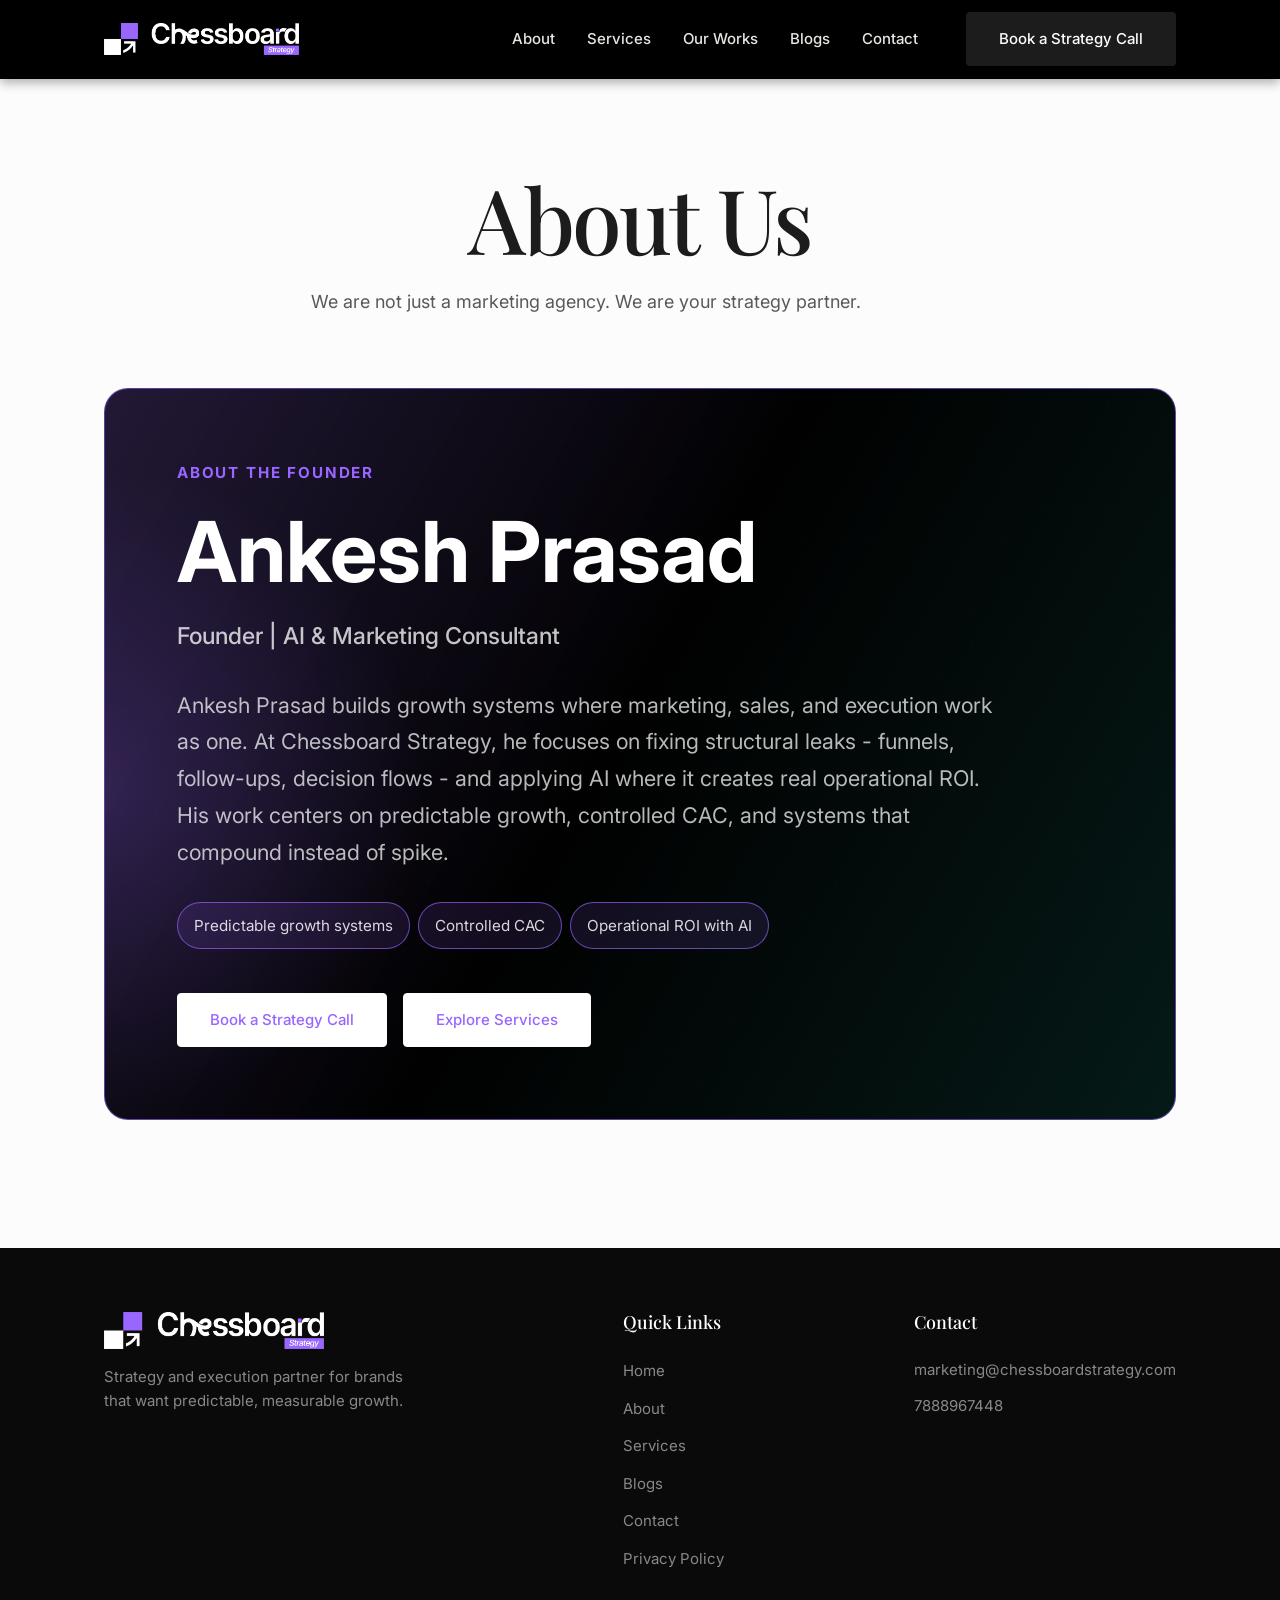
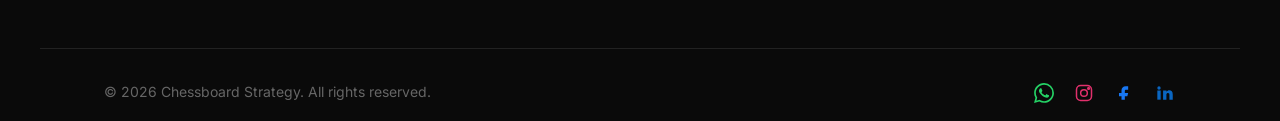
==== commit 8028cf17: "Add favicon links to pages" ====
--- a/about.html
+++ b/about.html
@@ -8,6 +8,9 @@
     <link rel="preconnect" href="https://fonts.googleapis.com">
     <link rel="preconnect" href="https://fonts.gstatic.com" crossorigin>
     <link href="https://fonts.googleapis.com/css2?family=Inter:wght@300;400;500;600&family=Playfair+Display:ital,wght@0,400;0,500;0,600;0,700;1,400&display=swap" rel="stylesheet">
+    <link rel="icon" href="favicon_black.png" type="image/png" media="(prefers-color-scheme: light)">
+    <link rel="icon" href="favicon_white.png" type="image/png" media="(prefers-color-scheme: dark)">
+    <link rel="shortcut icon" href="favicon_black.png" type="image/png">
     <link rel="stylesheet" href="styles.css">
 </head>
 <body>
--- a/styles.css
+++ b/styles.css
@@ -1796,6 +1796,11 @@
 
     .nav-links a {
         font-size: 1.25rem;
+        color: #111111;
+    }
+
+    .nav-links a:hover {
+        color: #9966FF;
     }
 
     .nav-cta {
